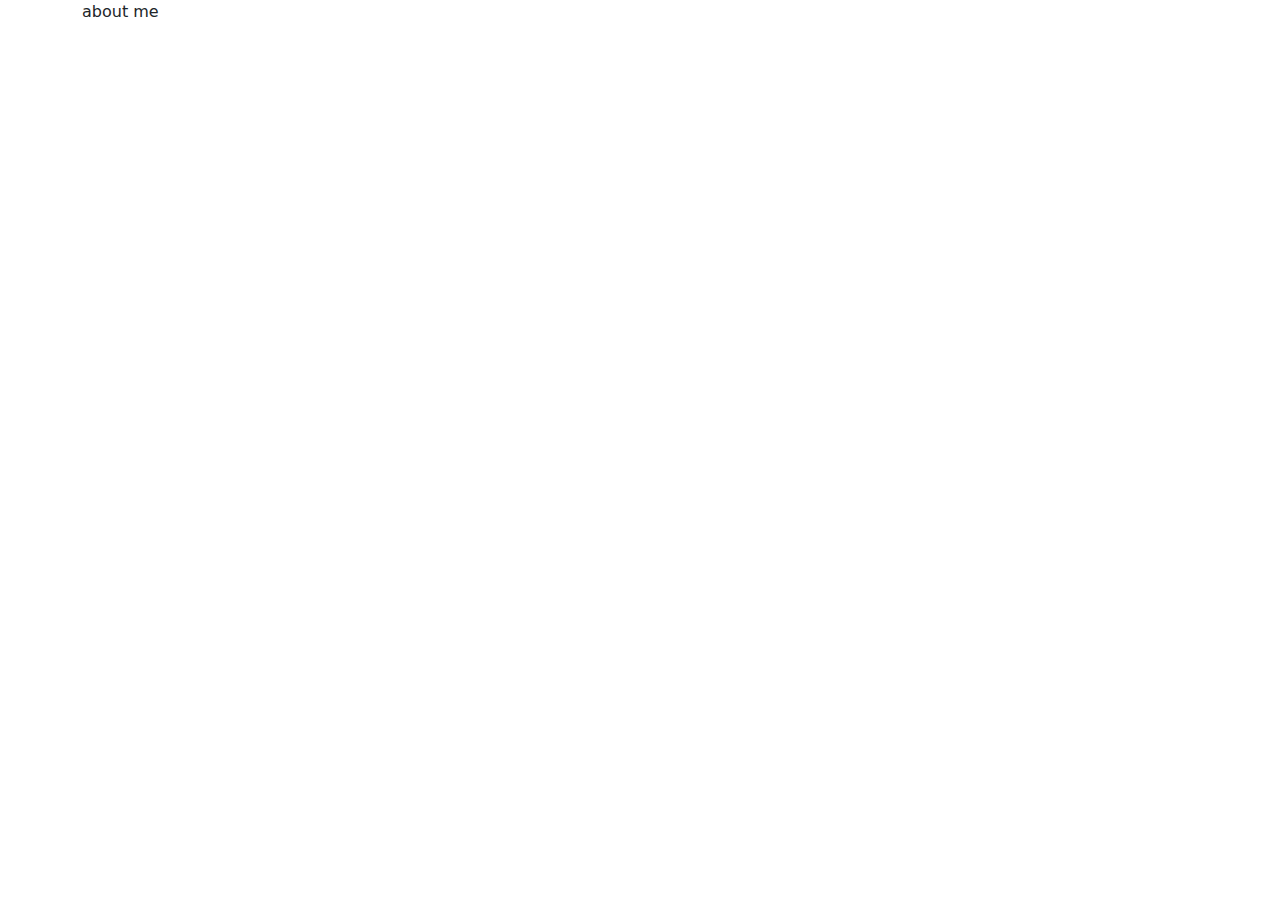
==== about.html @ d34ce57a "links updated" ====
<!DOCTYPE html>
<html lang="en">
<head>
    <script src="https://kit.fontawesome.com/837a40daca.js" crossorigin="anonymous"></script>
    <link rel="preconnect" href="https://fonts.googleapis.com">
<link rel="preconnect" href="https://fonts.gstatic.com" crossorigin>
<link href="https://fonts.googleapis.com/css2?family=DM+Serif+Display:ital@0;1&display=swap" rel="stylesheet">
<link rel="preconnect" href="https://fonts.googleapis.com">
<link rel="preconnect" href="https://fonts.gstatic.com" crossorigin>
<link href="https://fonts.googleapis.com/css2?family=Courgette&display=swap" rel="stylesheet">
    <link href="https://cdn.jsdelivr.net/npm/bootstrap@5.3.3/dist/css/bootstrap.min.css" rel="stylesheet" integrity="sha384-QWTKZyjpPEjISv5WaRU9OFeRpok6YctnYmDr5pNlyT2bRjXh0JMhjY6hW+ALEwIH" crossorigin="anonymous">
    <script src="https://cdn.jsdelivr.net/npm/bootstrap@5.3.3/dist/js/bootstrap.bundle.min.js" integrity="sha384-YvpcrYf0tY3lHB60NNkmXc5s9fDVZLESaAA55NDzOxhy9GkcIdslK1eN7N6jIeHz" crossorigin="anonymous"></script>
    <meta charset="UTF-8">
    <meta name="viewport" content="width=device-width, initial-scale=1.0">
    <link rel="stylesheet" href="style.css">
     <meta name="Clinical Counseling Portfoilo"  content="Beyond the mask therapist portfolio, about and contact." />
    <title>Contact/About Me</title>
</head>
<body>
<div class="container-md">
    <div class="header-about" id="about-me">about me</div>







</div>
</body>
</html>
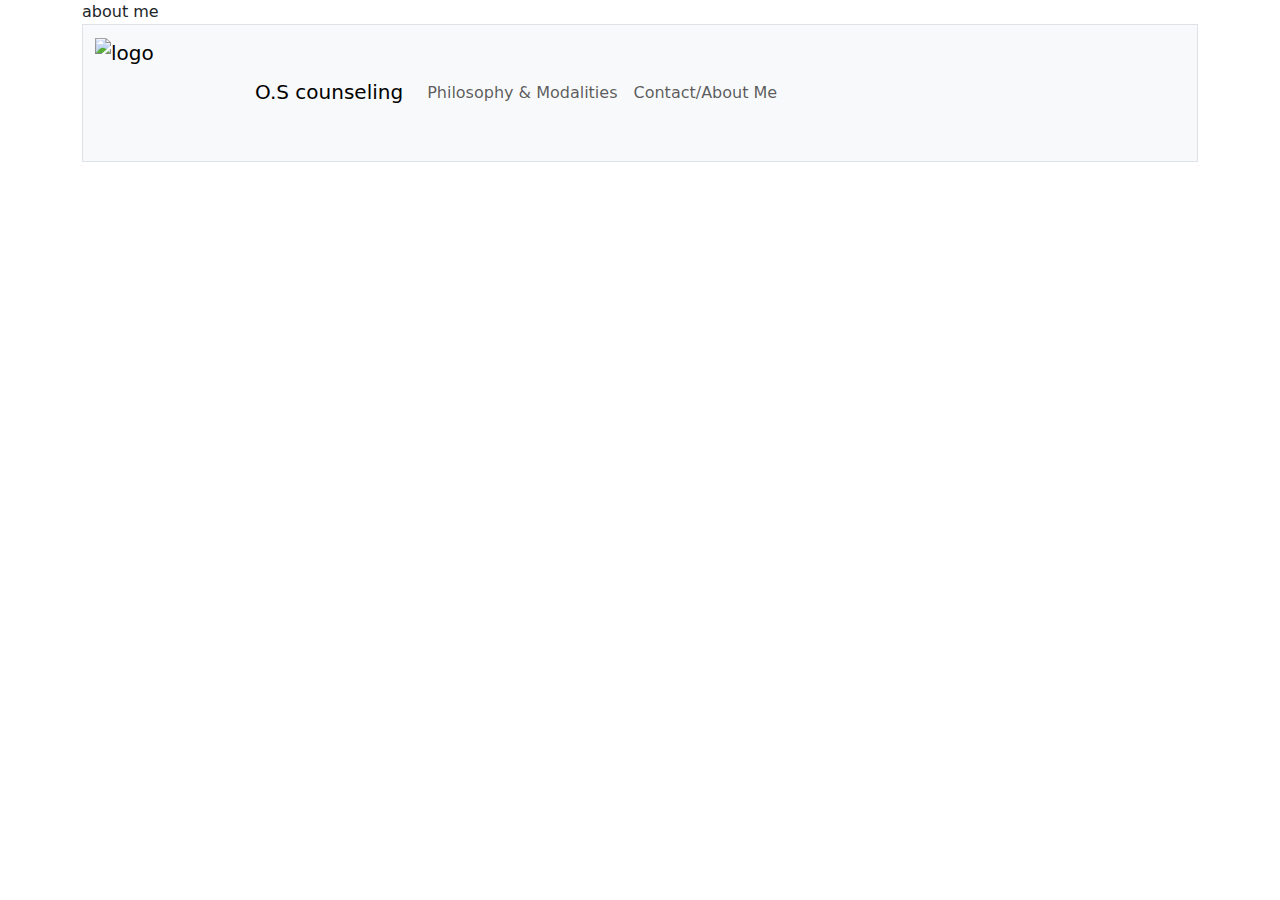
==== commit 4468be32: "update about and mod page with nav" ====
--- a/about.html
+++ b/about.html
@@ -19,7 +19,20 @@
 <body>
 <div class="container-md">
     <div class="header-about" id="about-me">about me</div>
-
+ <nav class="navbar navbar-expand-md bg-body-tertiary bg-dark border" class="dark">
+  <div class="container-fluid">
+    <a class="navbar-brand" href="/index.html"><img src="https://s3.amazonaws.com/shecodesio-production/uploads/files/000/127/123/original/counseling_logo.png?1716322937" alt="logo" width="160" height="110" class="d-inline-block align-text-center"/>O.S counseling</a>
+    <button class="navbar-toggler" type="button" data-bs-toggle="collapse" data-bs-target="#navbarNavAltMarkup" aria-controls="navbarNavAltMarkup" aria-expanded="false" aria-label="Toggle navigation">
+      <span class="navbar-toggler-icon"></span>
+    </button>
+    <div class="collapse navbar-collapse" id="navbarNavAltMarkup">
+      <div class="navbar-nav">
+        <a class="nav-link" href="/speciality.html"target="_blank" title="therapy-specialities">Philosophy & Modalities</a>
+        <a class="nav-link" href="/about.html" target="_blank"title="contact">Contact/About Me</a>
+      </div>
+    </div>
+  </div>
+</nav>
 
 
 
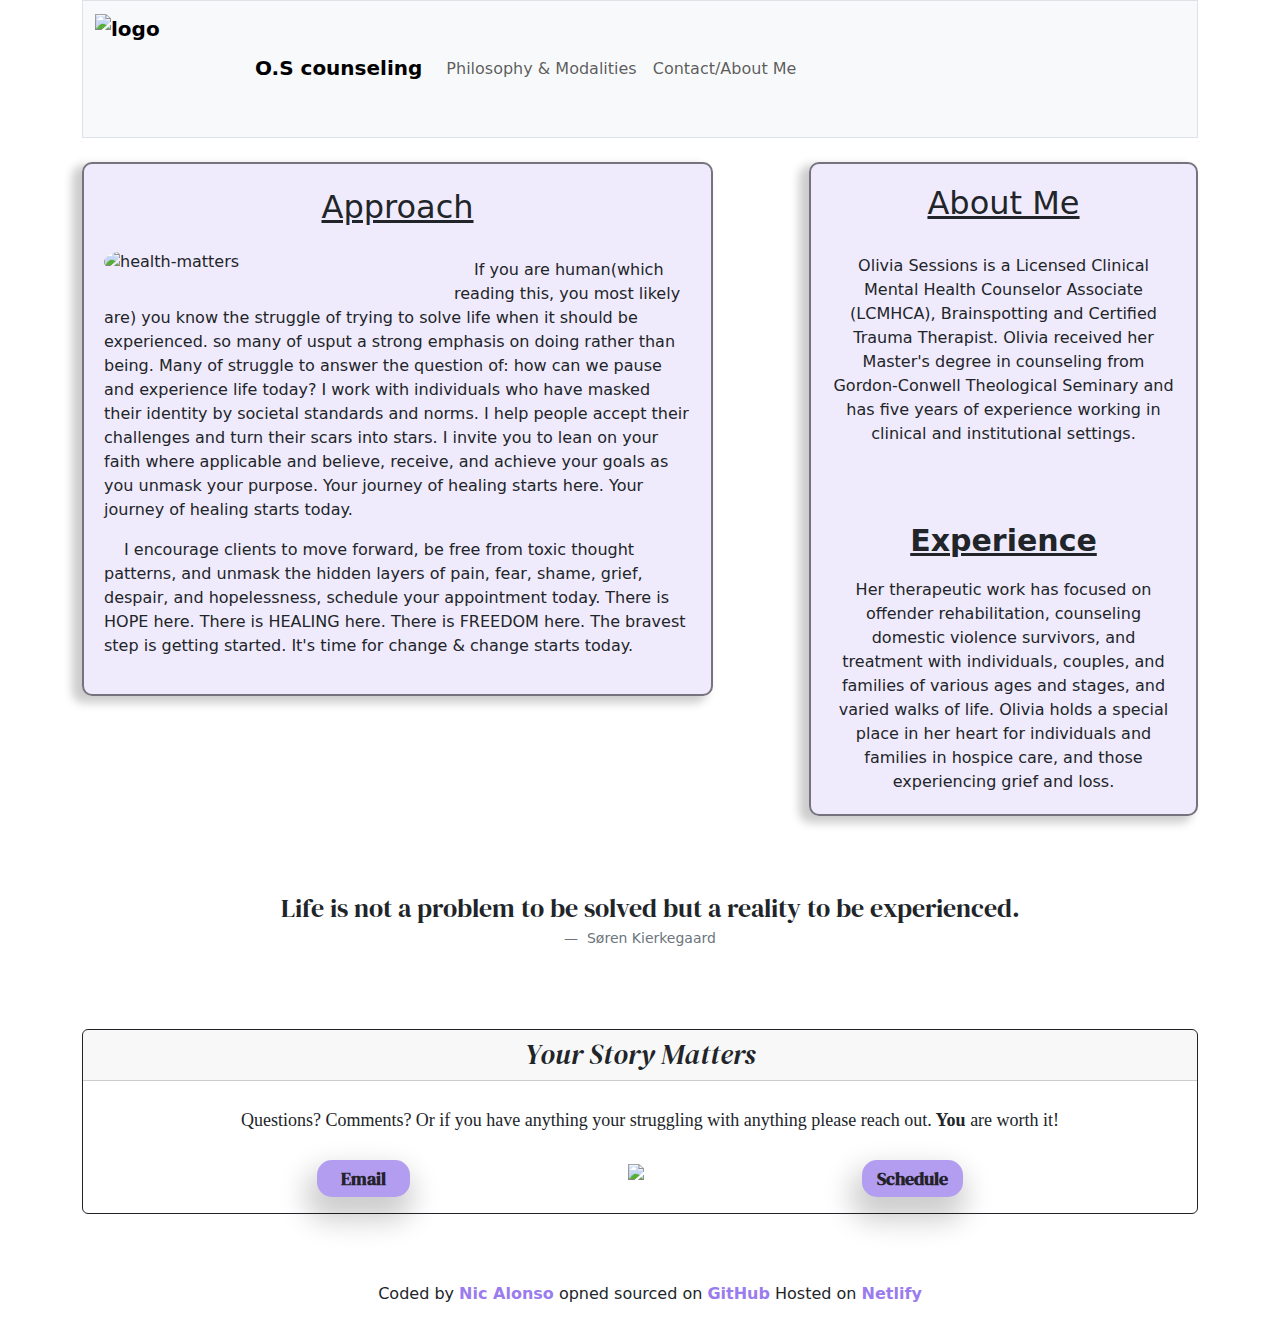
==== commit 04aa16b7: "about page" ====
--- a/about.html
+++ b/about.html
@@ -12,13 +12,13 @@
     <script src="https://cdn.jsdelivr.net/npm/bootstrap@5.3.3/dist/js/bootstrap.bundle.min.js" integrity="sha384-YvpcrYf0tY3lHB60NNkmXc5s9fDVZLESaAA55NDzOxhy9GkcIdslK1eN7N6jIeHz" crossorigin="anonymous"></script>
     <meta charset="UTF-8">
     <meta name="viewport" content="width=device-width, initial-scale=1.0">
-    <link rel="stylesheet" href="style.css">
+    <link rel="stylesheet" href="src/style.css">
      <meta name="Clinical Counseling Portfoilo"  content="Beyond the mask therapist portfolio, about and contact." />
     <title>Contact/About Me</title>
 </head>
 <body>
 <div class="container-md">
-    <div class="header-about" id="about-me">about me</div>
+
  <nav class="navbar navbar-expand-md bg-body-tertiary bg-dark border" class="dark">
   <div class="container-fluid">
     <a class="navbar-brand" href="/index.html"><img src="https://s3.amazonaws.com/shecodesio-production/uploads/files/000/127/123/original/counseling_logo.png?1716322937" alt="logo" width="160" height="110" class="d-inline-block align-text-center"/>O.S counseling</a>
@@ -34,6 +34,59 @@
   </div>
 </nav>
 
+<div class="hero text-wrap">
+  <div class="row g-5 text-wrap">
+    <div class="col-7">
+      <div class="pt-4 mt-4" id="about-me-col">
+        <h2 class="text-decoration-underline">Approach</h2>
+        <img src="https://s3.amazonaws.com/shecodesio-production/uploads/files/000/127/585/original/mentalhealth_matters.jpg?1716828857" id="health-matters" alt="health-matters" class="img-fluid float-start rounded-5 pt-3 pe-3 pb-3" width="350px" />
+        <br/>
+    <p>   If you are human(which reading this, you most likely are) you know the struggle of trying to solve life when it should be experienced. so many of usput a strong emphasis on doing rather than being. Many of struggle to answer the question of: how can we pause and experience life today?
+        I work with individuals who have masked their identity by societal standards and norms. I help people accept their challenges and turn their scars into stars. I invite you to lean on your faith where applicable and believe, receive, and achieve your goals as you unmask your purpose. Your journey of healing starts here. Your journey of healing starts today.
+        </p>
+         <p>
+          I encourage clients to move forward, be free from toxic thought patterns, and unmask the hidden layers of pain, fear, shame, grief, despair, and hopelessness, schedule your appointment today. There is HOPE here. There is HEALING here. There is FREEDOM here. The bravest step is getting started. It's time for change & change starts today.
+        </p>
+        </div>
+    </div>
+    <div class="col-5">
+      <div class="ms-5 text-center mt-4" id="about-me-col">
+        <h2 class="background-cred text-decoration-underline" id="about-me">About Me</h2>
+        <br/>
+        Olivia Sessions is a Licensed Clinical Mental Health Counselor Associate (LCMHCA), Brainspotting and Certified Trauma Therapist. Olivia received her Master's degree in counseling from Gordon-Conwell Theological Seminary and has five years of experience working in clinical and institutional settings.
+<br/>
+<br/>
+<br/>
+<br/>
+        <div class="experience" id="experience">Experience</div>
+        Her therapeutic work has focused on offender rehabilitation, counseling domestic violence survivors, and treatment with individuals, couples, and families of various ages and stages, and varied walks of life. Olivia holds a special place in her heart for individuals and families in hospice care, and those experiencing grief and loss.</div>
+    </div>
+    </div>
+    </div>
+    <figure class="text-center p-5" id="quote-about">
+  <blockquote class="blockquote">
+    <p>Life is not a problem to be solved but a reality to be experienced.</p>
+  </blockquote>
+  <figcaption class="blockquote-footer">
+    Søren Kierkegaard
+  </figcaption>
+</figure>
+
+<div class="contact-footer">
+    <div class="card mb-5 border-dark">
+  <h5 class="card-header text-center fw-medium">Your Story Matters</h5>
+  <div class="card-body text-center">
+    <p class="card-text-about">Questions? Comments? Or if you have anything your struggling with anything please reach out.<strong> You</strong> are worth it! </p>
+    <span class="contact-btn-about">
+    <a href="mailto:osessionscounseling@email.com" class="contact-me px-4" id="contact-form"> Email </a>
+     <a href="https://www.instagram.com/sessionswithsessions"target="_blank"><img src="https://s3.amazonaws.com/shecodesio-production/uploads/files/000/127/600/original/instagram.png?1716837765" width="40px"/></a>
+      <a href="https://beyondthemask.clientsecure.me/"target="_blank"  role="button" title="Book @ Beyond the Mask" class="consultation">Schedule</a>
+      </span>
+  </div>
+</div>
+</div>
+
+ <p class="coded-links">Coded by <a href="https://github.com/settings/profile"target="_blank"  title="Profile GitHub">Nic Alonso</a> opned sourced on <a href="https://github.com/Lonz8576/clinical-counseling-portfolio"target="_blank"  title="GitHub Link">GitHub</a> Hosted on <a href="https://app.netlify.com/sites/sessionscounseling/overview"target="_blank"  title="Netlify site">Netlify</a> </p>
 
 
 
--- a/src/style.css
+++ b/src/style.css
@@ -0,0 +1,173 @@
+:root{
+--dark:rgb(255, 255, 255);
+--large-main-font: 'Courgette';
+--main-body-font:'DM Serif Display';
+}
+.container{
+    font-family: var(--main-body-font);
+}
+.dark{
+    background-color: (--dark);
+}
+.background-img-top{
+    margin: 0 auto;
+    position: relative;
+}
+h1{
+    position: absolute;
+    top: 50%;
+    left:50%;
+    transform: translate(-50%, -50%);
+    color: white;
+    text-align: center;
+    background-color: rgba(190, 187, 187, 0.541);
+    border-radius: 10px;
+    margin: 0,auto;
+    padding: 5px;
+    font-family: var(--large-main-font);
+}
+.background-cred, h2{
+    text-align: center;
+}
+p{
+    text-indent: 20px;
+}
+
+.card-title{
+    font-size: 38px;
+    font-family: var(--large-main-font);
+    font-weight: 600;
+    box-shadow: -2px 5px 6px 3px rgba(0, 0, 0, 0.2);
+    border: solid 1px rgba(0, 0, 0, 0.2);
+    text-align: center;
+    padding: 2px;
+    border-radius: 6px;
+
+}
+.card-text-about{
+    font-family: 'Times New Roman', Times, serif;
+    padding: 10px;
+    font-size: 18px;
+}
+.card-text{
+    color:#3d3946;
+    background-color:none;
+    font-family: var(--main-body-font);
+    font-size: 22px;
+}
+.card-text-secondary{
+    font-family: 'Times New Roman', Times, serif;
+    padding-top: 0%;
+    text-indent: none;
+}
+#btn-card-outline{
+    border-color:  rgb(156, 127, 236, 0.8);
+    border-width: 3px;
+}
+#card-list{
+    border: none;
+}
+#list-service{
+     text-align: center;
+    font-family: Cambria, Cochin, Georgia, Times, 'Times New Roman', serif;
+    font-weight: 700;
+    font-size: 22px;
+    text-decoration: underline;
+    padding-bottom: 20px;
+    background-color: rgb(179, 157, 240, 0.2);
+    border-radius: 20px;
+    box-shadow: -2px 5px 6px 3px rgba(0, 0, 0, 0.2);
+
+}
+#tele, #couple, #single{
+     text-align: center;
+    font-family: Cambria, Cochin, Georgia, Times, 'Times New Roman', serif;
+    font-weight: 500;
+    font-size: 18px;
+    border:none;
+}
+#mod-title{
+    font-size: 24px;
+    padding: 8px;
+
+}
+#mod-body{
+    font-size: 18px;
+    font-family: 'Times New Roman', Times, serif;
+    font-weight: 520;
+    text-indent: none;
+}
+.type-therapy{
+    text-align: center;
+    font-size: 32px;
+    font-family: 'DM Serif Display';
+    font-style: italic;
+    padding-top: 40px;
+    margin-top: 20px;
+    margin-bottom: 15px;
+    text-decoration: underline;
+}
+.contact-me, .consultation, .about-me{
+    background-color: rgb(179, 157, 240);
+    padding: 5px 15px;
+    border-radius: 15px;
+    color: #242229;
+    font-size: 18px;
+    font-weight: 600;
+    font-family: var(--main-body-font);
+    box-shadow: -4px 16px 29px 7px rgba(0, 0, 0, 0.2);
+
+}
+.contact-btn-about{
+    display: flex;
+    justify-content: space-evenly;
+}
+.experience{
+    text-align: center;
+    font-size: 30px;
+    padding-bottom: 15px;
+    text-decoration: underline;
+    font-weight: 600;
+}
+.blockquote{
+    font-family: var(--main-body-font);
+    font-size: 26px;
+}
+.hero{
+    text-align: left;
+    padding-bottom: 25px;
+}
+#health-matters{
+    border-radius: 10px;
+}
+h5{
+    font-family: 'DM Serif Display';
+    font-style: italic;
+    font-size: 28px;
+    background-color: rgb(179, 157, 240, 0.2);
+
+}
+footer{
+    display: flex;
+    justify-content: space-evenly;
+    padding: 20px;
+}
+#about-me-col{
+     background-color: rgb(179, 157, 240, 0.2);
+     padding: 20px;
+     padding-bottom: 20px;
+     border-radius: 10px;
+     border: 2px solid rgb(36, 34, 41, 0.6);
+     box-shadow: -8px 5px 10px 2px rgba(0, 0, 0, 0.2);
+}
+
+a{
+    text-decoration: none;
+    color:  rgb(154, 124, 238);
+    font-weight: 700;
+}
+.coded-links{
+    text-align: center;
+    padding: 20px;
+    margin: 10px;
+}
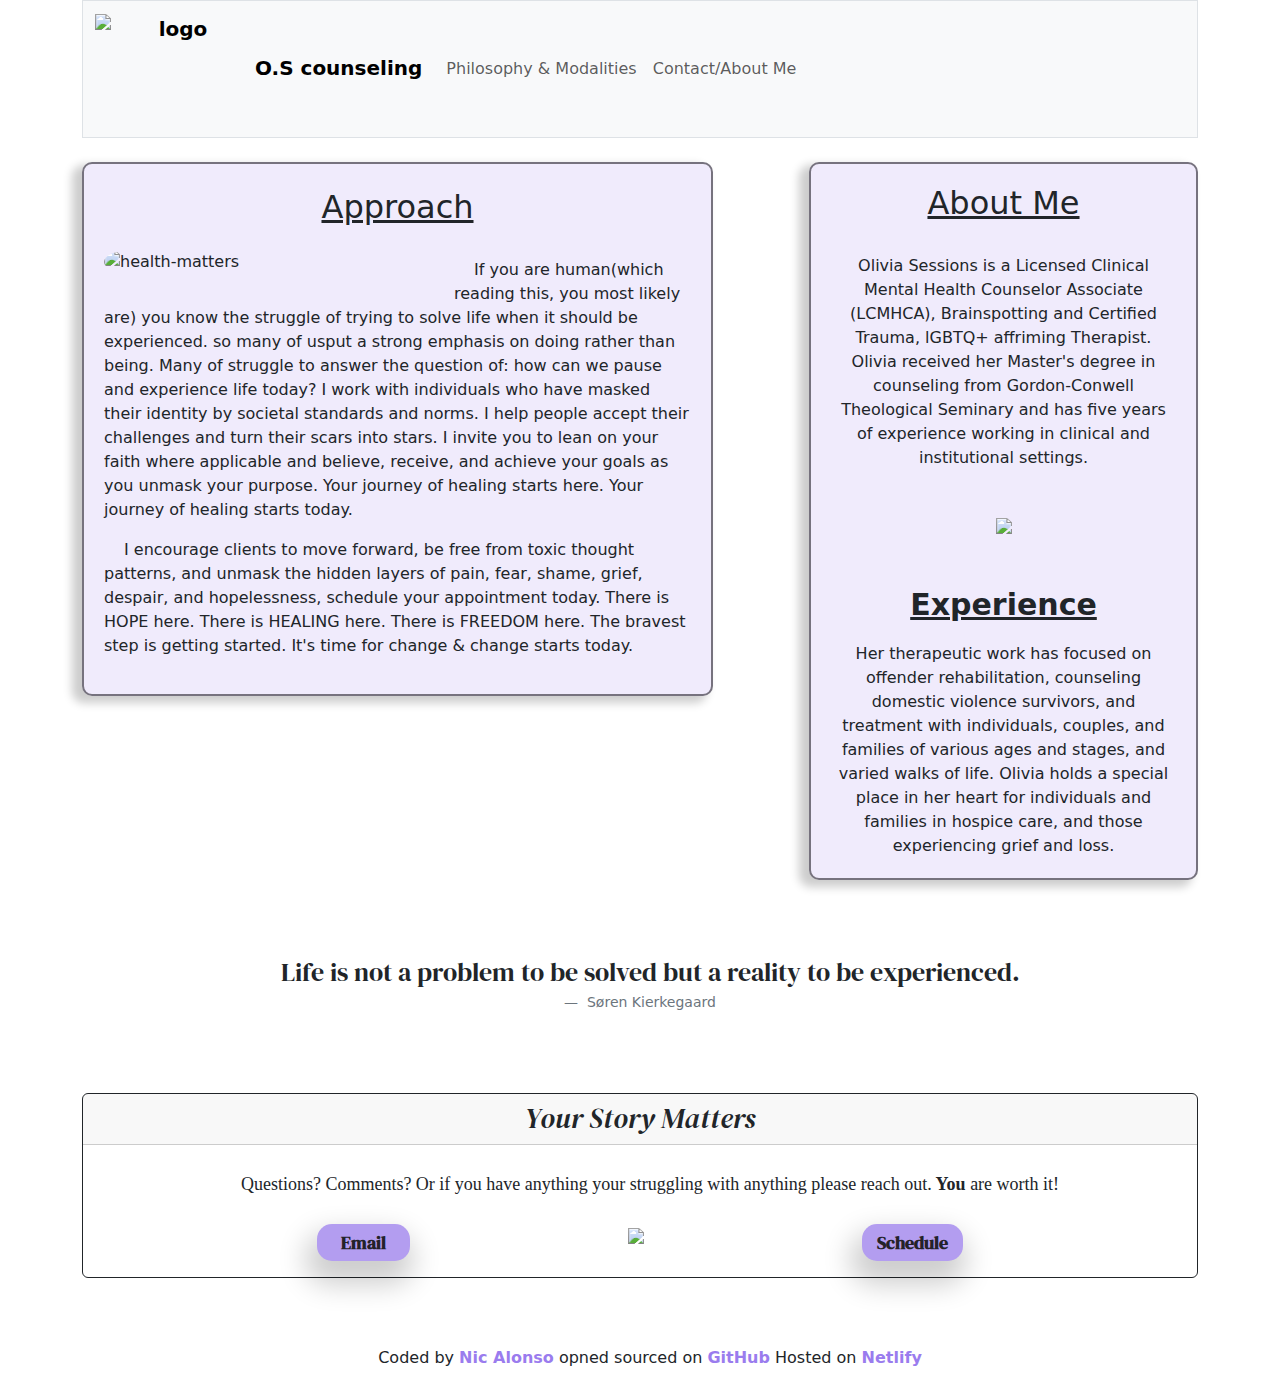
==== commit 70439378: "work page done" ====
--- a/about.html
+++ b/about.html
@@ -53,11 +53,8 @@
       <div class="ms-5 text-center mt-4" id="about-me-col">
         <h2 class="background-cred text-decoration-underline" id="about-me">About Me</h2>
         <br/>
-        Olivia Sessions is a Licensed Clinical Mental Health Counselor Associate (LCMHCA), Brainspotting and Certified Trauma Therapist. Olivia received her Master's degree in counseling from Gordon-Conwell Theological Seminary and has five years of experience working in clinical and institutional settings.
-<br/>
-<br/>
-<br/>
-<br/>
+        Olivia Sessions is a Licensed Clinical Mental Health Counselor Associate (LCMHCA), Brainspotting and Certified Trauma, lGBTQ+ affriming Therapist. Olivia received her  Master's degree in counseling from Gordon-Conwell Theological Seminary and has five years of experience working in clinical and institutional settings.<div>
+        <img src="https://s3.amazonaws.com/shecodesio-production/uploads/files/000/127/770/original/lgbt.png?1717015874" class="img-fluid my-5" /></div>
         <div class="experience" id="experience">Experience</div>
         Her therapeutic work has focused on offender rehabilitation, counseling domestic violence survivors, and treatment with individuals, couples, and families of various ages and stages, and varied walks of life. Olivia holds a special place in her heart for individuals and families in hospice care, and those experiencing grief and loss.</div>
     </div>
@@ -74,7 +71,7 @@
 
 <div class="contact-footer">
     <div class="card mb-5 border-dark">
-  <h5 class="card-header text-center fw-medium">Your Story Matters</h5>
+  <h4 class="card-header text-center fw-medium">Your Story Matters</h4>
   <div class="card-body text-center">
     <p class="card-text-about">Questions? Comments? Or if you have anything your struggling with anything please reach out.<strong> You</strong> are worth it! </p>
     <span class="contact-btn-about">
--- a/src/style.css
+++ b/src/style.css
@@ -87,17 +87,18 @@
     border:none;
 }
 #mod-title{
-    font-size: 24px;
-    padding: 8px;
-
+    font-size: 22px;
+    padding: 5px;
 }
 #mod-body{
-    font-size: 18px;
-    font-family: 'Times New Roman', Times, serif;
+    font-size: 14px;
+    font-family: Arial, Helvetica, sans-serif;
     font-weight: 520;
     text-indent: none;
+    text-align: center;
+    padding: 10px;
 }
-.type-therapy{
+.type-therapy, .card-title-s{
     text-align: center;
     font-size: 32px;
     font-family: 'DM Serif Display';
@@ -106,6 +107,12 @@
     margin-top: 20px;
     margin-bottom: 15px;
     text-decoration: underline;
+}
+.card-title-s, .mod-explained-title{
+    margin-top: 0%;
+    padding-top: 0cm;
+    font-size: 28px;
+    text-align: center;
 }
 .contact-me, .consultation, .about-me{
     background-color: rgb(179, 157, 240);
@@ -129,6 +136,10 @@
     text-decoration: underline;
     font-weight: 600;
 }
+#rainbow{
+    top: 15px;
+    
+}
 .blockquote{
     font-family: var(--main-body-font);
     font-size: 26px;
@@ -140,7 +151,7 @@
 #health-matters{
     border-radius: 10px;
 }
-h5{
+h4{
     font-family: 'DM Serif Display';
     font-style: italic;
     font-size: 28px;
@@ -160,12 +171,17 @@
      border: 2px solid rgb(36, 34, 41, 0.6);
      box-shadow: -8px 5px 10px 2px rgba(0, 0, 0, 0.2);
 }
-
+.card-body-s{
+    border:2px inset rgb(154, 124, 238);
+    box-shadow: -8px 5px 10px 2px rgba(0, 0, 0, 0.2);
+}
 a{
     text-decoration: none;
     color:  rgb(154, 124, 238);
     font-weight: 700;
+    text-align: center;
 }
+
 .coded-links{
     text-align: center;
     padding: 20px;
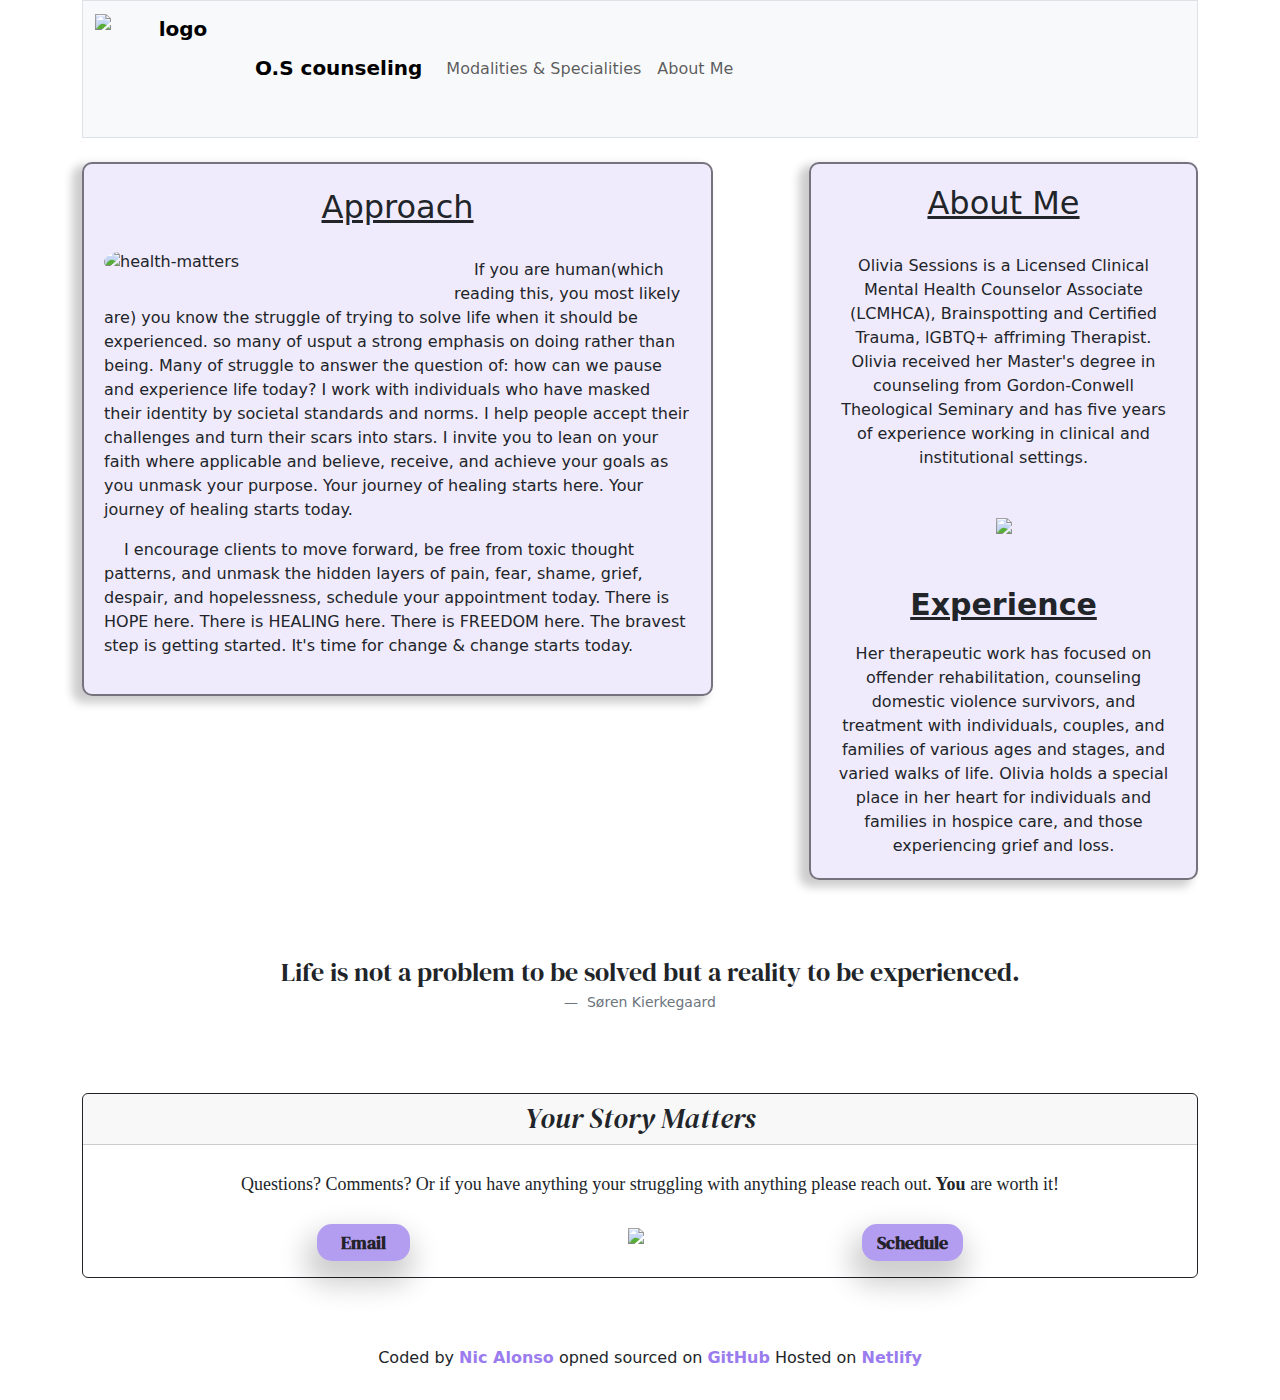
==== commit d3c482ab: "link updated" ====
--- a/about.html
+++ b/about.html
@@ -21,14 +21,14 @@
 
  <nav class="navbar navbar-expand-md bg-body-tertiary bg-dark border" class="dark">
   <div class="container-fluid">
-    <a class="navbar-brand" href="/index.html"><img src="https://s3.amazonaws.com/shecodesio-production/uploads/files/000/127/123/original/counseling_logo.png?1716322937" alt="logo" width="160" height="110" class="d-inline-block align-text-center"/>O.S counseling</a>
+    <a class="navbar-brand" href="/index.html"title="Homepage"><img src="https://s3.amazonaws.com/shecodesio-production/uploads/files/000/127/123/original/counseling_logo.png?1716322937" alt="logo" width="160" height="110" class="d-inline-block align-text-center" title="Homepage"/>O.S counseling</a>
     <button class="navbar-toggler" type="button" data-bs-toggle="collapse" data-bs-target="#navbarNavAltMarkup" aria-controls="navbarNavAltMarkup" aria-expanded="false" aria-label="Toggle navigation">
       <span class="navbar-toggler-icon"></span>
     </button>
     <div class="collapse navbar-collapse" id="navbarNavAltMarkup">
       <div class="navbar-nav">
-        <a class="nav-link" href="/speciality.html"target="_blank" title="therapy-specialities">Philosophy & Modalities</a>
-        <a class="nav-link" href="/about.html" target="_blank"title="contact">Contact/About Me</a>
+        <a class="nav-link" href="/speciality.html"target="_blank" title="therapy-specialities">Modalities & Specialities</a>
+        <a class="nav-link" href="/about.html" target="_blank"title="contact">About Me</a>
       </div>
     </div>
   </div>
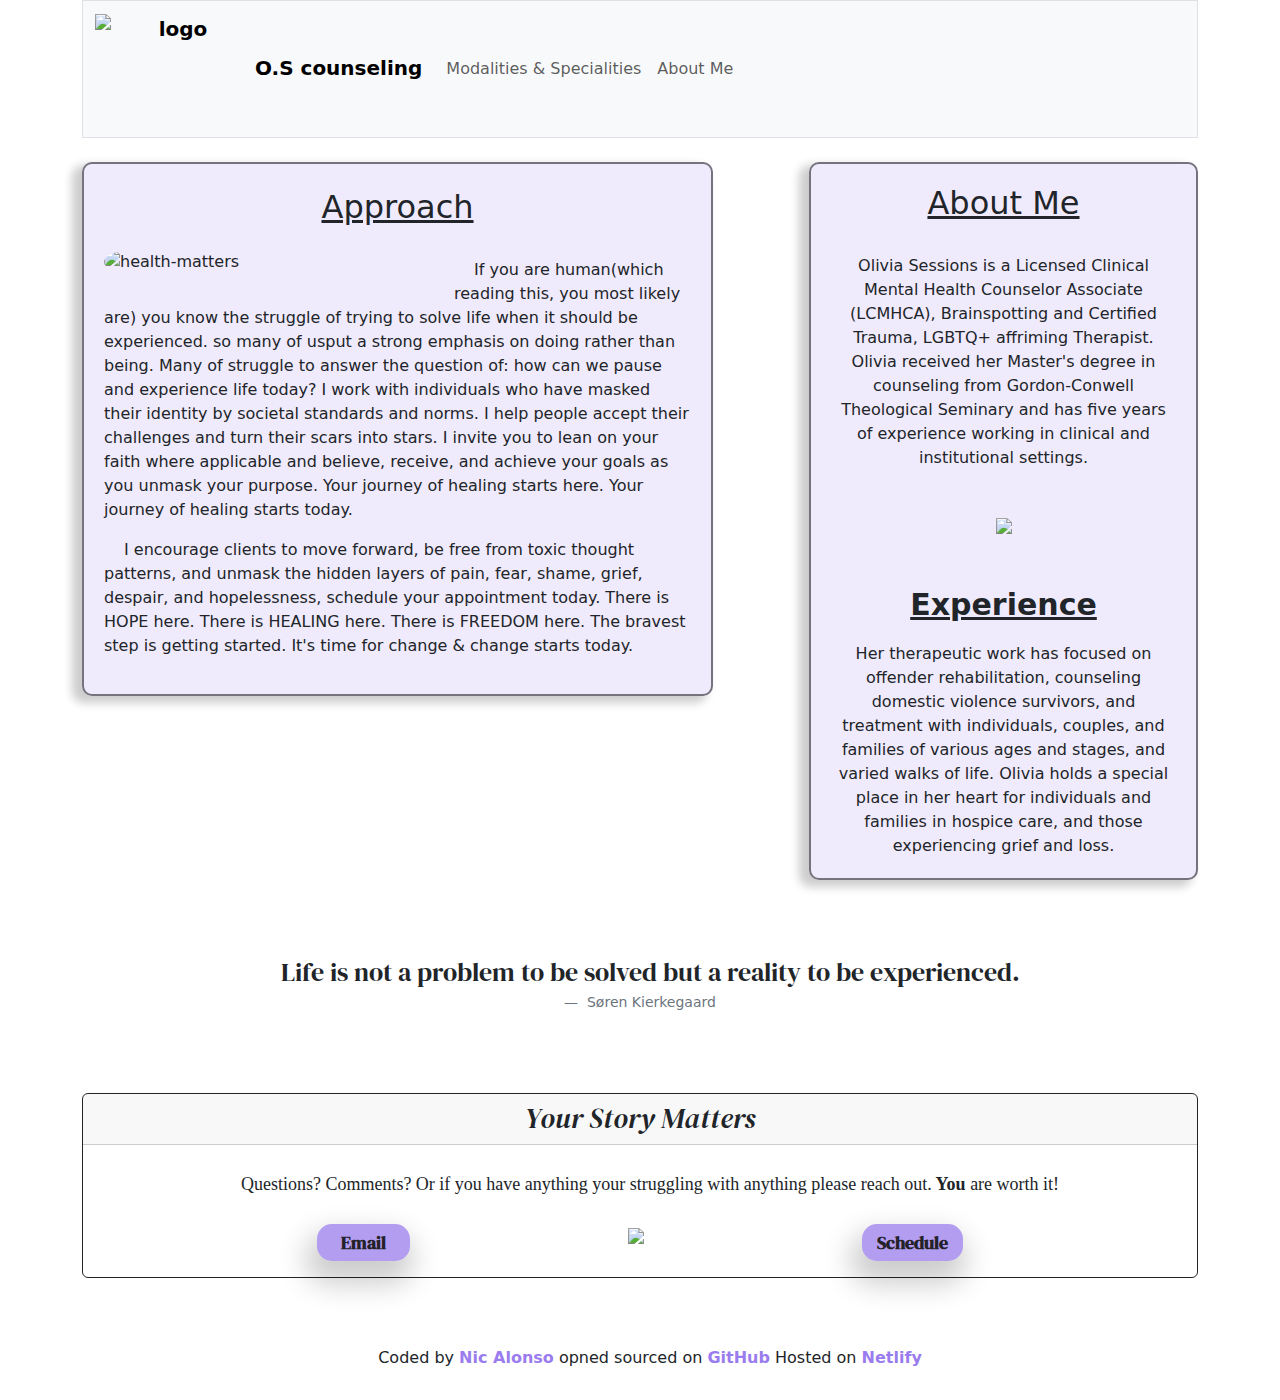
==== commit f15ce859: "Update about.html" ====
--- a/about.html
+++ b/about.html
@@ -28,7 +28,7 @@
     <div class="collapse navbar-collapse" id="navbarNavAltMarkup">
       <div class="navbar-nav">
         <a class="nav-link" href="/speciality.html"target="_blank" title="therapy-specialities">Modalities & Specialities</a>
-        <a class="nav-link" href="/about.html" target="_blank"title="contact">About Me</a>
+        <a class="nav-link" href="/about.html" target="_blank"title="Learn about me 😊">About Me</a>
       </div>
     </div>
   </div>
@@ -53,7 +53,7 @@
       <div class="ms-5 text-center mt-4" id="about-me-col">
         <h2 class="background-cred text-decoration-underline" id="about-me">About Me</h2>
         <br/>
-        Olivia Sessions is a Licensed Clinical Mental Health Counselor Associate (LCMHCA), Brainspotting and Certified Trauma, lGBTQ+ affriming Therapist. Olivia received her  Master's degree in counseling from Gordon-Conwell Theological Seminary and has five years of experience working in clinical and institutional settings.<div>
+        Olivia Sessions is a Licensed Clinical Mental Health Counselor Associate (LCMHCA), Brainspotting and Certified Trauma, LGBTQ+ affriming Therapist. Olivia received her  Master's degree in counseling from Gordon-Conwell Theological Seminary and has five years of experience working in clinical and institutional settings.<div>
         <img src="https://s3.amazonaws.com/shecodesio-production/uploads/files/000/127/770/original/lgbt.png?1717015874" class="img-fluid my-5" /></div>
         <div class="experience" id="experience">Experience</div>
         Her therapeutic work has focused on offender rehabilitation, counseling domestic violence survivors, and treatment with individuals, couples, and families of various ages and stages, and varied walks of life. Olivia holds a special place in her heart for individuals and families in hospice care, and those experiencing grief and loss.</div>
